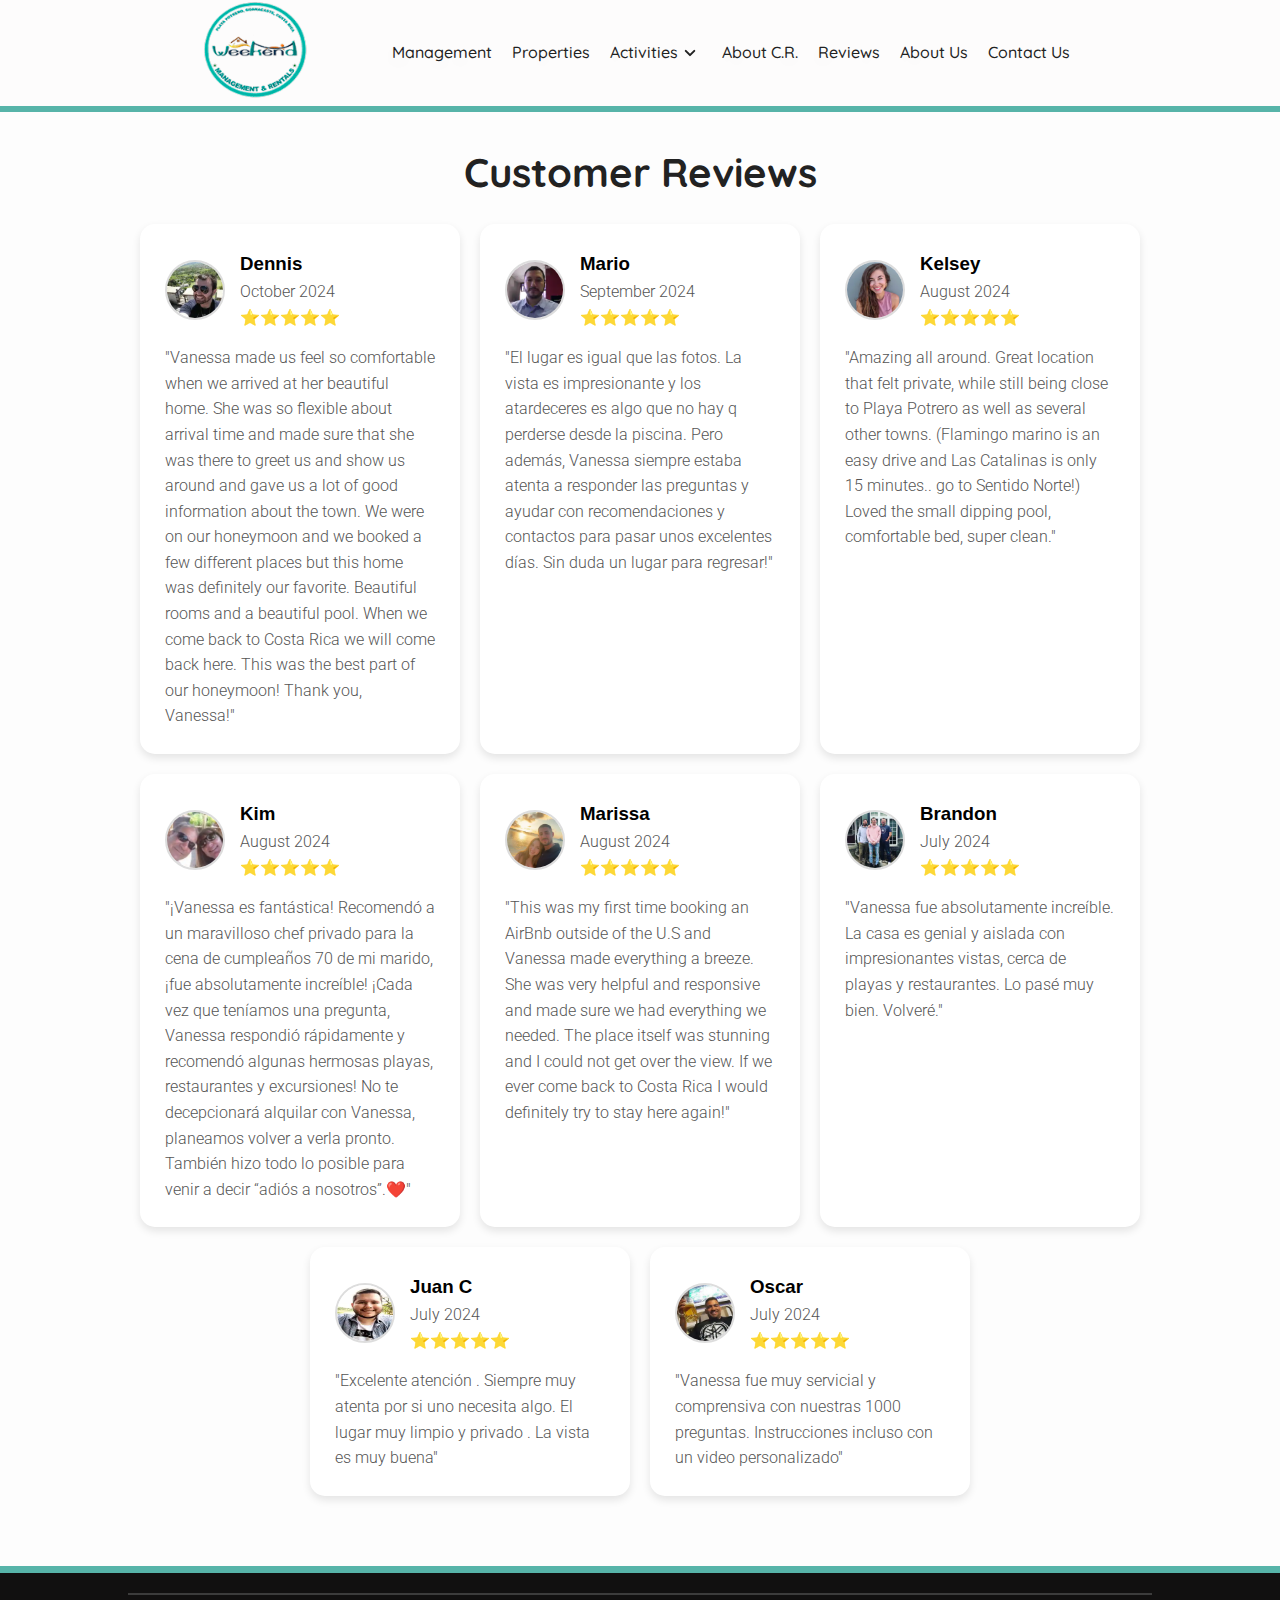
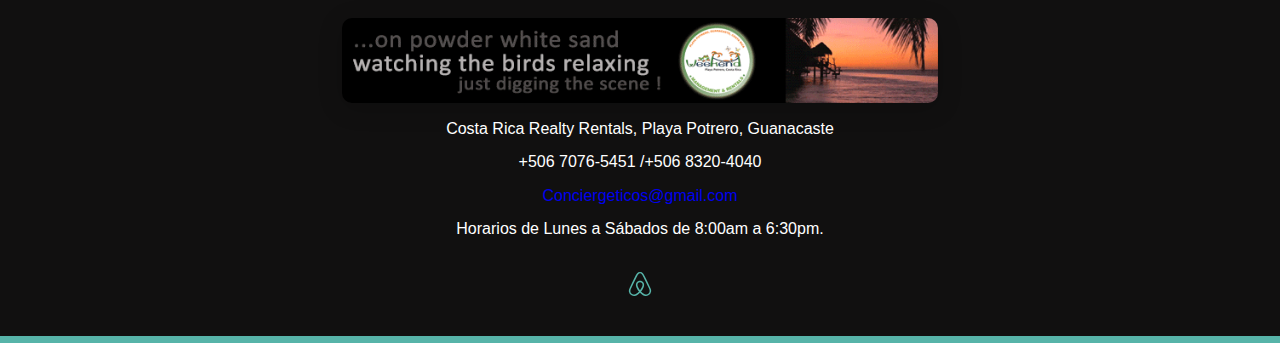
==== reviews.html @ 3f4af4c1 "Nueva version actualizada responsive" ====
<!DOCTYPE html>
<html lang="en">
  <head>
    <meta charset="UTF-8">
    <meta name="viewport" content="width=device-width, initial-scale=1.0">
    <title>Reviews</title>
    <link rel="shortcut icon" href="images/ico.gif" />
    <link rel="stylesheet" href="css/reviews.css" />
    <link rel="stylesheet" href="css/swiper-bundle.min.css" />
    <link rel="preconnect" href="https://fonts.googleapis.com"> 
    <link rel="preconnect" href="https://fonts.gstatic.com" crossorigin>
    <link href="https://fonts.googleapis.com/css2?family=Fredoka:wght@500&family=Quicksand:wght@700&display=swap" rel="stylesheet">
    <link href="https://fonts.googleapis.com/css2?family=Fredoka:wght@500&family=Quicksand:wght@400;500&display=swap" rel="stylesheet">
    <link href="https://fonts.googleapis.com/css2?family=Fredoka:wght@500&family=Quicksand:wght@500&display=swap" rel="stylesheet">
    <link href="https://fonts.googleapis.com/css2?family=Fredoka:wght@500&family=Geologica:wght@200&family=Quicksand:wght@400;500&display=swap" rel="stylesheet">
    <link href="https://fonts.googleapis.com/css2?family=Fredoka:wght@500&family=Geologica:wght@200&family=Quicksand:wght@400;500&family=Roboto:wght@300&display=swap" rel="stylesheet">
    <script async src="https://pagead2.googlesyndication.com/pagead/js/adsbygoogle.js?client=ca-pub-3286204280487192"
     crossorigin="anonymous"></script>
    <link
      rel="stylesheet"
      href="https://unicons.iconscout.com/release/v4.0.8/css/line.css"
    />
  </head>
  <body>
    
    <header>
      <div class="nav-bar">
        <div class="logo">
          <img src="images/Logo.PNG" width="110px" height="145px"/>
        </div>
        <div class="navigation">
          <div class="nav-items">
            <i class="uil uil-times nav-close-btn"></i>

            <li>
              <a class="navegarpc" href="index.html"><i class="uil uil-home"></i>Management</a>
            </li>
            <li>
              <a class="navegarpc" href="#tarj"><i class="uil uil-compass"></i>Properties</a>
            </li>

            <li>
              <a class="list_button"><i class="uil uil-backpack"></i>Activities<img src="images/angle-down.svg" style="height: 24px;"> </a>
              
              <ul class="dropdown">
                <li><a href="">Congo Trail Canopy</a></li>
                <li><a href="">Palo Verde National Park Tours</a></li>
                <li><a href="">Buena Vista Canopy & Natural Spa Tour</a></li>
                <li><a href="">Guachipelin Adventure</a></li>
                <li><a href="">Corobici River Floating Tour</a></li>
                <li><a href="">Arenal Volcano Combo Tour</a></li>
                <li><a href="">Monteverde Cloud Forest</a></li>
                <li><a href="">Catamaran Sunset Cruise </a></li>
                
              </ul>
            </li>

            <li>
              <a class="navegarpc" href="aboutCostaRica.html"><i class="uil uil-map"></i></i>About C.R.</a>
            </li>
            <li>
              <a class="navegarpc" href="reviews.html"
                ><i class="uil uil-star"></i>Reviews</a
              >
            </li>
            <li>
              <a class="navegarpc" href="#seccionabout"><i class="uil uil-info-circle"></i>About Us</a>
            </li>
            <li>
              <a class="navegarpc" href="#footercontainer"
                ><i class="uil uil-calling"></i>Contact Us</a
              >
            </li>
          </div>
        </div>
       <img class="nav-menu-btn" src="images/apps.svg" >
      </div>
    </header>
    <section class="reviews-section">
      <h2>Customer Reviews</h2>
      <div class="reviews-container">
    
        <div class="review-card">
          <div class="review-header">
            <img src="resenas/resena1.png" alt="Foto de cliente 1" class="review-avatar">
            <div>
              <h3>Dennis</h3>
              <p class="review-text">October 2024</p>
              <p>⭐⭐⭐⭐⭐</p>
            </div>
          </div>
          <p class="review-text">"Vanessa made us feel so comfortable when we arrived at her beautiful home. She was so flexible about arrival 
            time and made sure that she was there to greet us and show us around and gave us a lot of good information about the town. We were on our 
            honeymoon and we booked a few different places but this home was definitely our favorite. Beautiful rooms and a beautiful pool. 
            When we come back to Costa Rica we will come back here. This was the best part of our honeymoon! Thank you, Vanessa!"</p>
        </div>
          <div class="review-card">
          <div class="review-header">
            <img src="resenas/resena2.png" alt="Foto de cliente 1" class="review-avatar">
            <div>
              <h3>Mario</h3>
              <p class="review-text">September 2024</p>
              <p>⭐⭐⭐⭐⭐</p>
            </div>
          </div>
          <p class="review-text">"El lugar es igual que las fotos. La vista es impresionante y los atardeceres es algo que no hay q perderse 
            desde la piscina. Pero además, Vanessa siempre estaba atenta a responder las preguntas y ayudar con recomendaciones 
            y contactos para pasar unos excelentes días. Sin duda un lugar para regresar!"</p>
        </div>
    
        <div class="review-card">
          <div class="review-header">
            <img src="resenas/resena3.png" alt="Foto de cliente 2" class="review-avatar">
            <div>
              <h3>Kelsey</h3>
              <p class="review-text">August 2024</p>
              <p>⭐⭐⭐⭐⭐</p>
            </div>
          </div>
          <p class="review-text">"Amazing all around. Great location that felt private, while still being close to Playa Potrero as well as several other towns. 
            (Flamingo marino is an easy drive and Las Catalinas is only 15 minutes.. go to Sentido Norte!) Loved the small dipping pool, comfortable bed, super clean."</p>
        </div>
    
        <div class="review-card">
          <div class="review-header">
            <img src="resenas/resena4.png" alt="Foto de cliente 3" class="review-avatar">
            <div>
              <h3>Kim</h3>
              <p class="review-text">August 2024</p>
              <p>⭐⭐⭐⭐⭐</p>
            </div>
          </div>
          <p class="review-text">"¡Vanessa es fantástica! Recomendó a un maravilloso chef privado para la cena de cumpleaños 70 de mi marido, ¡fue absolutamente increíble! ¡Cada vez que teníamos una pregunta, Vanessa respondió rápidamente y recomendó algunas hermosas playas, restaurantes y excursiones! 
            No te decepcionará alquilar con Vanessa, planeamos volver a verla pronto. También hizo todo lo posible para venir a decir “adiós a nosotros”.❤️"</p>
        </div>
        <div class="review-card">
          <div class="review-header">
            <img src="resenas/resena5.png" alt="Foto de cliente 3" class="review-avatar">
            <div>
              <h3>Marissa</h3>
              <p class="review-text">August 2024</p>
              <p>⭐⭐⭐⭐⭐</p>
            </div>
          </div>
          <p class="review-text">"This was my first time booking an AirBnb outside of the U.S and Vanessa made everything a breeze. She was very helpful and responsive and made sure we had everything we needed. 
            The place itself was stunning and I could not get over the view. If we ever come back to Costa Rica I would definitely try to stay here again!"</p>
        </div>
    
        <div class="review-card">
          <div class="review-header">
            <img src="resenas/resena6.png" alt="Foto de cliente 3" class="review-avatar">
            <div>
              <h3>Brandon</h3>
              <p class="review-text">July 2024</p>
              <p>⭐⭐⭐⭐⭐</p>
            </div>
          </div>
          <p class="review-text">"Vanessa fue absolutamente increíble. La casa es genial y aislada con impresionantes vistas, 
            cerca de playas y restaurantes. Lo pasé muy bien. Volveré."</p>
        </div>
    
        <div class="review-card">
          <div class="review-header">
            <img src="resenas/resena7.png" alt="Foto de cliente 3" class="review-avatar">
            <div>
              <h3>Juan C</h3>
              <p class="review-text">July 2024</p>
              <p>⭐⭐⭐⭐⭐</p>
            </div>
          </div>
          <p class="review-text">"Excelente atención . Siempre muy atenta por si uno necesita algo. El lugar muy limpio y privado . La vista es muy buena"</p>
        </div>
    
        <div class="review-card">
          <div class="review-header">
            <img src="resenas/resena8.png" alt="Foto de cliente 3" class="review-avatar">
            <div>
              <h3>Oscar</h3>
              <p class="review-text">July 2024</p>
              <p>⭐⭐⭐⭐⭐</p>
            </div>
          </div>
          <p class="review-text">"Vanessa fue muy servicial y comprensiva con nuestras 1000 preguntas. Instrucciones incluso con un video personalizado"</p>
        </div>
    
      </div>
    </section>

    <div id="footercontainer">
      <footer class="group">
        <div class="legal_separator"></div>
        <div class="group-legal">
            <p><img alt="Logo Coto" src="images/gif.gif" style="margin-bottom:5px ;" />
              <br />
              Costa Rica Realty Rentals, Playa Potrero, Guanacaste</p>
            <p>+506 7076-5451 /+506 8320-4040</p>
          <a class="correocontacto" href="mailto:conciergeticos@gmail.com">Conciergeticos@gmail.com</a>  <br />
          <p>Horarios de Lunes a Sábados de 8:00am a 6:30pm.</p>
          <div class="redes">
            <a
              href="https://www.facebook.com/profile.php?id=100063526840060&mibextid=LQQJ4d"
              ><i class="uil uil-facebook-f"></i
            ></a>
            <a
              href="https://instagram.com/guanacaste_beach_home_rentals?igshid=YmMyMTA2M2Y="
              ><i class="uil uil-instagram"></i
            ></a>
            <a href="https://wa.me/50670765451"
              ><i class="uil uil-whatsapp"></i
            ></a>
            <a
            href="https://www.airbnb.co.cr/users/show/37807283"
            ><img src="images/airbnb-icon.svg" alt="" style="height: 24px;"></a>
          </div>
        </div>
      </footer>
    </div>
    <script src="js/swiper-bundle.min.js"></script>
    <script src="js/main.js" ></script>
  </body>
</html>
---- css/reviews.css ----
@import url(http://fonts.googleapis.com/css?family=Montserrat:400,700);

:root {
  --white-color: #fff;
  --dark-color: #222;
  --body-bg-color: #fff;
  --section-bg-color: #202834;
  --navigation-item-hover-color: #3b5378;

  --text-shadow: 0 5px 25px rgba(0, 0, 0, 0.1);
  --box-shadow: 0 5px 25px rgba(0 0 0 / 20%);

  --scroll-bar-color: #fff;
  --scroll-thumb-color: #282f4e;
  --scroll-thumb-hover-color: #454f6b;
}

* {
  margin: 0;
  padding: 0;
  box-sizing: border-box;
  
}
h1,
h2 {
  font-family: "Quicksand", sans-serif;
}

p {
  font-family: "Roboto", sans-serif;
  font-weight: 300;
}

body {
    font-family: Arial, sans-serif;
    margin: 0;
    padding: 0;
    line-height: 1.6;
    background-image: url("../images/fondoabout.jpeg");
    background-repeat: no-repeat;
    background-position: center;
    background-size: cover;
}
body::before {
    content: "";
    position: fixed;
    top: 0;
    left: 0;
    width: 100%;
    height: 100%;
    background-color: rgba(0, 0, 0, 0.9); 
    z-index: -1; 
}


section {
  position: relative;
}
.section {
  color: var(--white-color);
  background: var(--section-bg-color);
  padding: 35px 200px;
  transition: 0.3s ease;
  scroll-margin-top: 35ex;
}
/*================Header================================*/
header {
  z-index: 999;
  position: fixed;
  width: 100%;
  height: calc(5rem + 2rem);
  top: 0;
  left: 0;
  background: rgb(253, 252, 252);
  border-bottom: 6px solid #57b4a9;
  display: flex;
  justify-content: center;
  transition: 0.5s ease;
  transition-property: height, background;
}
header .navegarpc:hover {
  border-bottom: 2px solid #57b4a9;
}

header.sticky {
  height: calc(5rem + 1.8rem);
  background: rgb(253, 252, 252);
  border-bottom: 6px solid #57b4a9;
}

header .nav-bar {
  position: relative;
  width: 100%;
  display: flex;
  align-items: center;
  justify-content: space-between;
  padding: 0 200px;
  transition: 0.3s ease;
}
.nav-close-btn,
.nav-menu-btn {
  display: none;
}

.nav-menu-btn {
  width: 28px;
  height: 28px;
}

.direccion {
  text-decoration: none;
}

.navigation .nav-items .navegarpc,
.list_button {
  color: var(--dark-color);
  font-size: 16px;
  text-shadow: var(--text-shadow);
  text-decoration: none;
  font-family: "Quicksand", sans-serif;
  font-weight: 500;
}
.navigation .nav-items a i {
  display: none;
}
.nav-items {
  display: flex;
  flex-wrap: wrap;
  justify-content: space-between;
}
.nav-items li {
  text-decoration: none;
  list-style: none;
  margin: 0 10px;
}
.dropdown {
  position: absolute;
  display: none;
  list-style: none;
  width: 200px;
  height: 280px;
  background: var(--section-bg-color);
  border-radius: 10px 10px 10px 10px;
  overflow: hidden;
  overflow-y: scroll;
}

.nav-items li:hover .dropdown {
  display: block;
}
.dropdown li a {
  display: block;
  color: var(--white-color);
  padding: 8px;
  text-decoration: none;
  font-family: "Quicksand", sans-serif;
  font-weight: 400;
}
.dropdown li a:hover {
  border-left: 5px solid #57b4a9;
  background: rgba(255, 255, 255, 0.1);
}

.list_button {
  display: flex;
  align-items: center;
  margin: 0 auto;
}

/*============social media===============*/

.media-icons {
  z-index: 999;
  position: absolute;
  display: flex;
  flex-direction: column;
  top: 50%;
  transform: translateY(-50%);
  margin-left: 90px;
}
.media-icons a {
  color: var(--white-color);
  font-size: 1.7em;
  margin: 10px 0;
}

/*=====scrollbar=====*/

::-webkit-scrollbar {
  width: 11px;
  background: var(--scroll-bar-color);
}

::-webkit-scrollbar-thumb {
  width: 100%;
  background: var(--scroll-thumb-color);
  border-radius: 2em;
}
::-webkit-scrollbar-thumb:hover {
  background: var(--scroll-thumb-hover-color);
}

/*=====reviews=====*/

.reviews-section {
  text-align: center;
  padding-top: 140px;
  padding-bottom: 70px;
  background-color: #fdfdfd; /* Color de fondo más claro */
}

.reviews-section h2 {
  font-size: 2.5em; /* Tamaño más grande para destacar el título */
  margin-bottom: 20px;
  color: #222; /* Color más oscuro para mejor contraste */
  font-weight: bold;
}

.reviews-container {
  display: flex;
  flex-wrap: wrap;
  gap: 20px;
  justify-content: center;
}

.review-card {
  width: 320px; /* Un poco más ancho para contenido espacioso */
  padding: 25px;
  background-color: #ffffff;
  border-radius: 15px;
  box-shadow: 0 4px 8px rgba(0, 0, 0, 0.1); /* Sombra más moderna */
  text-align: left;
  transition: transform 0.3s ease, box-shadow 0.3s ease; /* Animación suave */
}

.review-card:hover {
  transform: translateY(-5px); /* Efecto de elevación */
  box-shadow: 0 6px 12px rgba(0, 0, 0, 0.15); /* Sombra más pronunciada */
}

.review-header {
  display: flex;
  align-items: center;
  margin-bottom: 15px;
}

.review-avatar {
  width: 60px; /* Tamaño mayor para destacar el avatar */
  height: 60px;
  border-radius: 50%; /* Forma circular */
  margin-right: 15px;
  border: 2px solid #ddd; /* Borde sutil */
}

.review-text {
  font-size: 1em; /* Fuente más grande para mejor legibilidad */
  line-height: 1.6; /* Espaciado óptimo */
  color: #555;
}

.review-name {
  font-size: 1.2em; /* Nombre destacado */
  font-weight: bold;
  color: #333;
  margin: 0;
}

.review-date {
  font-size: 0.9em;
  color: #888;
  margin: 0;
}

.review-stars {
  color: #f5c518; /* Estrellas amarillas */
  margin-top: 10px;
}

/* Media Query para pantallas pequeñas */
@media (max-width: 768px) {
  .reviews-container {
    flex-direction: column;
    align-items: center;
  }

  .review-card {
    width: 90%; /* Ajuste al tamaño de la pantalla */
  }
}

/*========footer=========*/

#footercontainer {
  width: 100%;
  border-top: 7px solid #57b4a9;
  border-bottom: 7px solid #57b4a9;
  background: #111010;
}
.legal_separator {
  width: 100%;
  height: 1px;
  background: #6e6e6e;
  border-top: 2px solid #3c3c3c;
}
footer {
  width: 80%;
  max-width: 92.3em;
  margin: 0 auto;
  padding: 20px 0 10px;
}

.group-legal {
  padding: 15px;
  text-align: center;
  color: var(--white-color);
}
.group-legal p, .correocontacto {
  text-decoration: none;
  font-size: 16px;
  font-weight: normal;
  font-family: Gotham, 'Helvetica Neue', Helvetica, Arial,
    sans-serif;
  margin: 8px 0;
}

.group-legal p img {
  width: 60%;
  border-radius: 10px;
  box-shadow: var(--box-shadow);
}
.redes {
  padding-top: 10px;
  font-size: 2em;
}
.redes a {
  color: #57b4a9;
}

/*========Media Queries width=======*/

@media screen and (max-width: 1200px) {
  header .nav-bar {
    padding: 0 50px;
  }
  .section {
    padding: 25px 50px;
  }
  .media-icons {
    right: 0;
    margin-right: 50px;
  }
  .swiper-slide .text-content {
    margin: 0 120px 0 50px;
  }
  .bg-slider-thumbs {
    bottom: 3em;
  }
}

/*========Media Queries height=======*/

@media screen and (max-width: 785px) {
  header .nav-bar {
    padding: 25px 20px;
  }
  .section {
    padding: 25px 20px;
  }
  .media-icons {
    margin-right: 20px;
  }
  .media-icons a {
    font-size: 1.5em;
  }

  /*=======nav menu responsive==========*/

  .nav-menu-btn {
    display: block;
    color: var(--white-color);
    font-size: 1.5em;
    cursor: pointer;
  }
  .nav-close-btn {
    display: block;
    color: var(--white-color);
    position: absolute;
    top: 0;
    right: 0;
    font-size: 1.3em;
    margin: 10px;
    cursor: pointer;
    transition: 0.3s ease;
  }
  .navigation .nav-items .navegarpc,
  a,
  .list_button {
    color: var(--white-color);
  }

  .navigation {
    z-index: 99999;
    position: fixed;
    width: 100%;
    height: 100vh;
    top: 0;
    left: 0;
    background: rgba(0, 0, 0, 0.25);
    display: flex;
    justify-content: center;
    align-items: center;
    visibility: hidden;
    opacity: 0;
    transition: 0.3s ease;
  }

  .navigation.active {
    visibility: visible;
    opacity: 1;
  }

  .navigation .nav-items {
    position: relative;
    background: var(--navigation-item-hover-color);
    width: 350px;
    max-width: 350px;
    display: grid;
    place-content: center;
    margin: 20px;
    padding: 40px;
    border-radius: 20px;
    box-shadow: var(--box-shadow);
    transform: translateY(-50px);
    transition: 0.3s ease;
  }

  .navigation.active .nav-items {
    transform: translateY(0);
  }
  .nav-items li {
    padding: 12px;
  }
  .dropdown {
    width: 200px;
  }

  .dropdown li a {
    color: var(--white-color);
  }
  .dropdown li a:hover {
    border-left: 3px solid #57b4a9;
  }

  .navigation .nav-items {
    color: var(--dark-color);
    font-size: 1em;
    margin: 15px 50px;
    transition: 0.3s ease;
  }

  .navigation .nav-items a i {
    display: inline-block;
    font-size: 1.3em;
    margin-right: 5px;
  }
  /*============about section responsive=================*/

  .about h2 {
    font-size: 2.5em;
  }

  .about p {
    font-size: 0.9em;
  }
  .group-legal p img {
    width: 100%;
  }
}
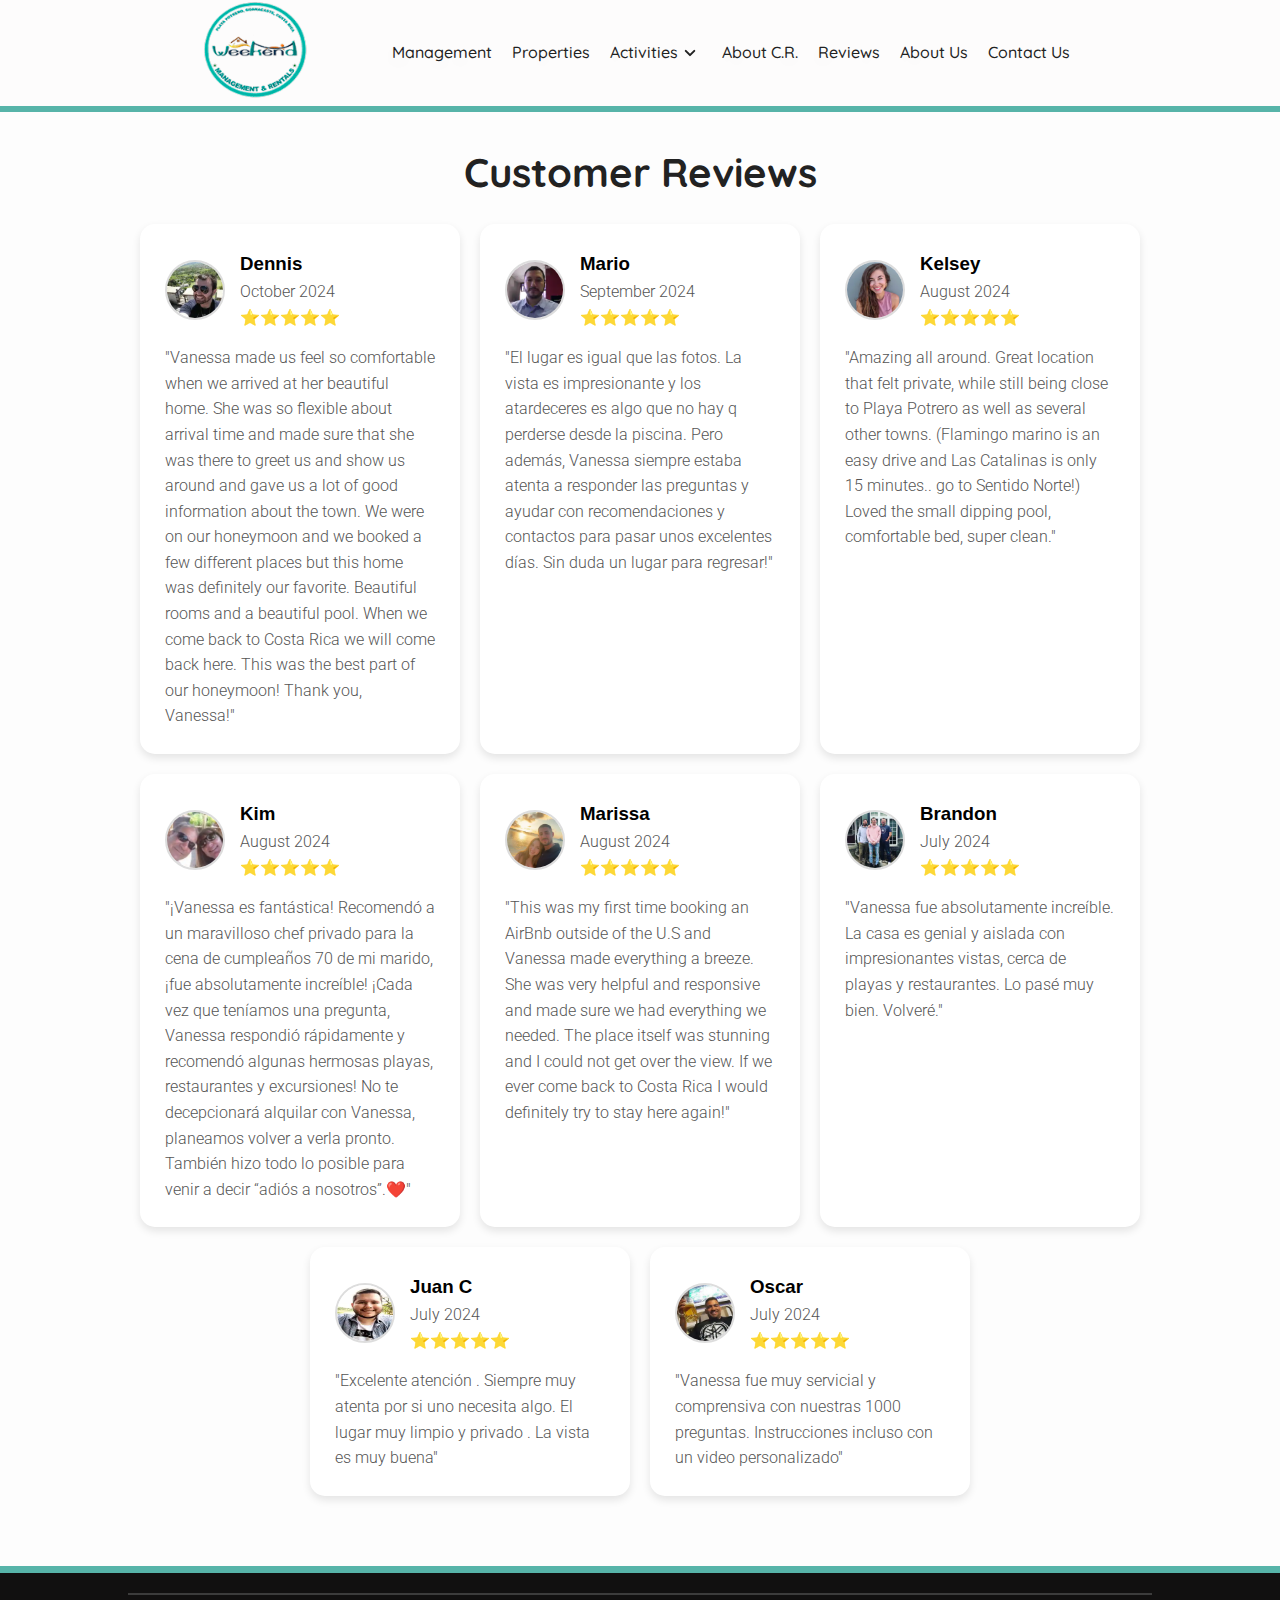
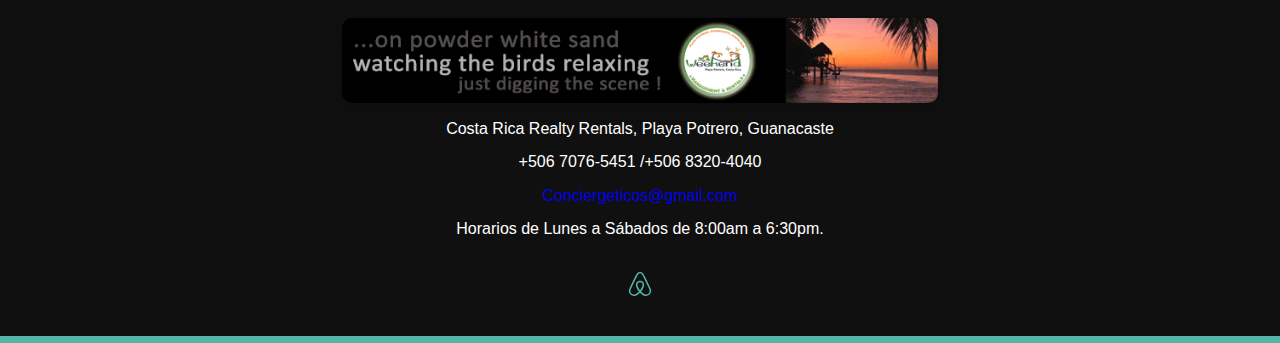
==== commit 306dcd65: "ultima version pagina" ====
--- a/reviews.html
+++ b/reviews.html
@@ -36,21 +36,21 @@
               <a class="navegarpc" href="index.html"><i class="uil uil-home"></i>Management</a>
             </li>
             <li>
-              <a class="navegarpc" href="#tarj"><i class="uil uil-compass"></i>Properties</a>
+              <a class="navegarpc" href="index.html #tarj"><i class="uil uil-compass"></i>Properties</a>
             </li>
 
             <li>
               <a class="list_button"><i class="uil uil-backpack"></i>Activities<img src="images/angle-down.svg" style="height: 24px;"> </a>
               
               <ul class="dropdown">
-                <li><a href="">Congo Trail Canopy</a></li>
-                <li><a href="">Palo Verde National Park Tours</a></li>
-                <li><a href="">Buena Vista Canopy & Natural Spa Tour</a></li>
-                <li><a href="">Guachipelin Adventure</a></li>
-                <li><a href="">Corobici River Floating Tour</a></li>
-                <li><a href="">Arenal Volcano Combo Tour</a></li>
-                <li><a href="">Monteverde Cloud Forest</a></li>
-                <li><a href="">Catamaran Sunset Cruise </a></li>
+                <li><a href="index.html #actividades">Congo Trail Canopy</a></li>
+                <li><a href="index.html #actividades">Palo Verde National Park Tours</a></li>
+                <li><a href="index.html #actividades">Buena Vista Canopy & Natural Spa Tour</a></li>
+                <li><a href="index.html #actividades">Guachipelin Adventure</a></li>
+                <li><a href="index.html #actividades">Corobici River Floating Tour</a></li>
+                <li><a href="index.html #actividades">Arenal Volcano Combo Tour</a></li>
+                <li><a href="index.html #actividades">Monteverde Cloud Forest</a></li>
+                <li><a href="index.html #actividades">Catamaran Sunset Cruise </a></li>
                 
               </ul>
             </li>
@@ -64,7 +64,7 @@
               >
             </li>
             <li>
-              <a class="navegarpc" href="#seccionabout"><i class="uil uil-info-circle"></i>About Us</a>
+              <a class="navegarpc" href="aboutus.html"><i class="uil uil-info-circle"></i>About Us</a>
             </li>
             <li>
               <a class="navegarpc" href="#footercontainer"
